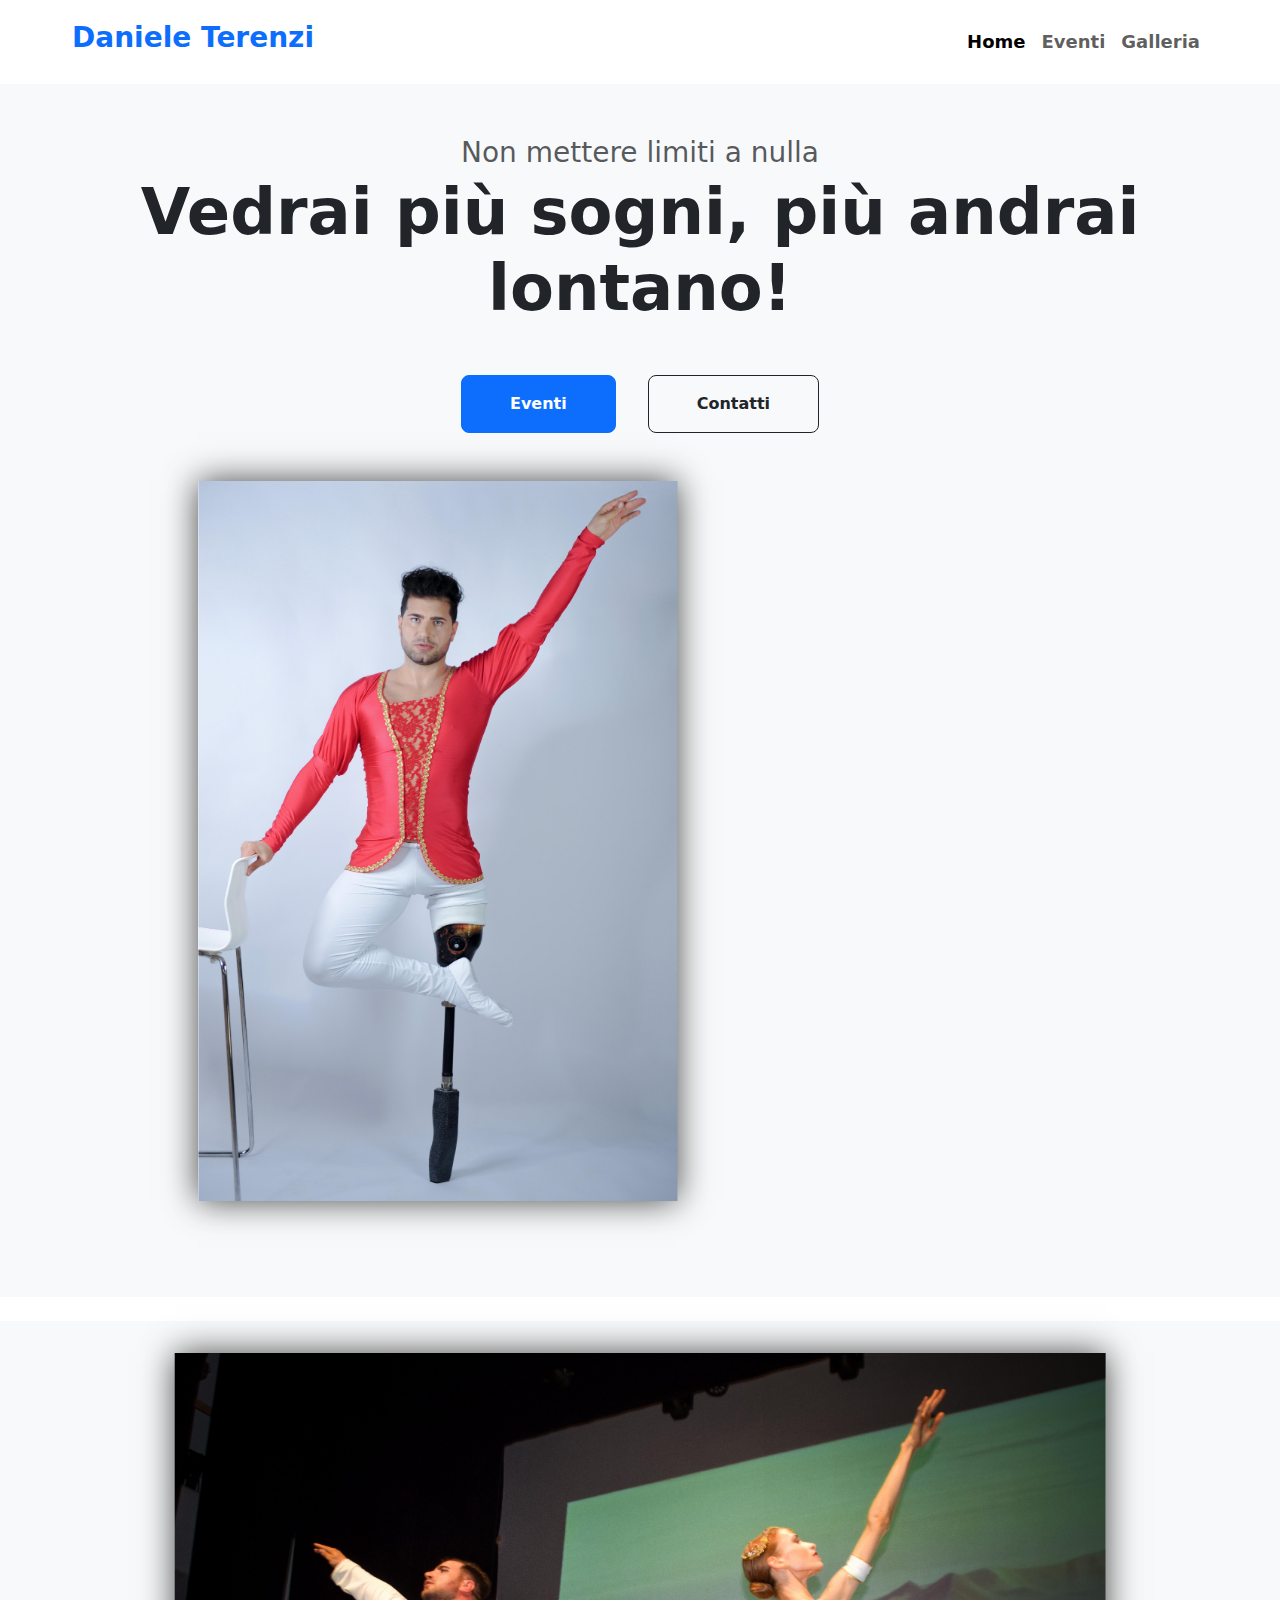
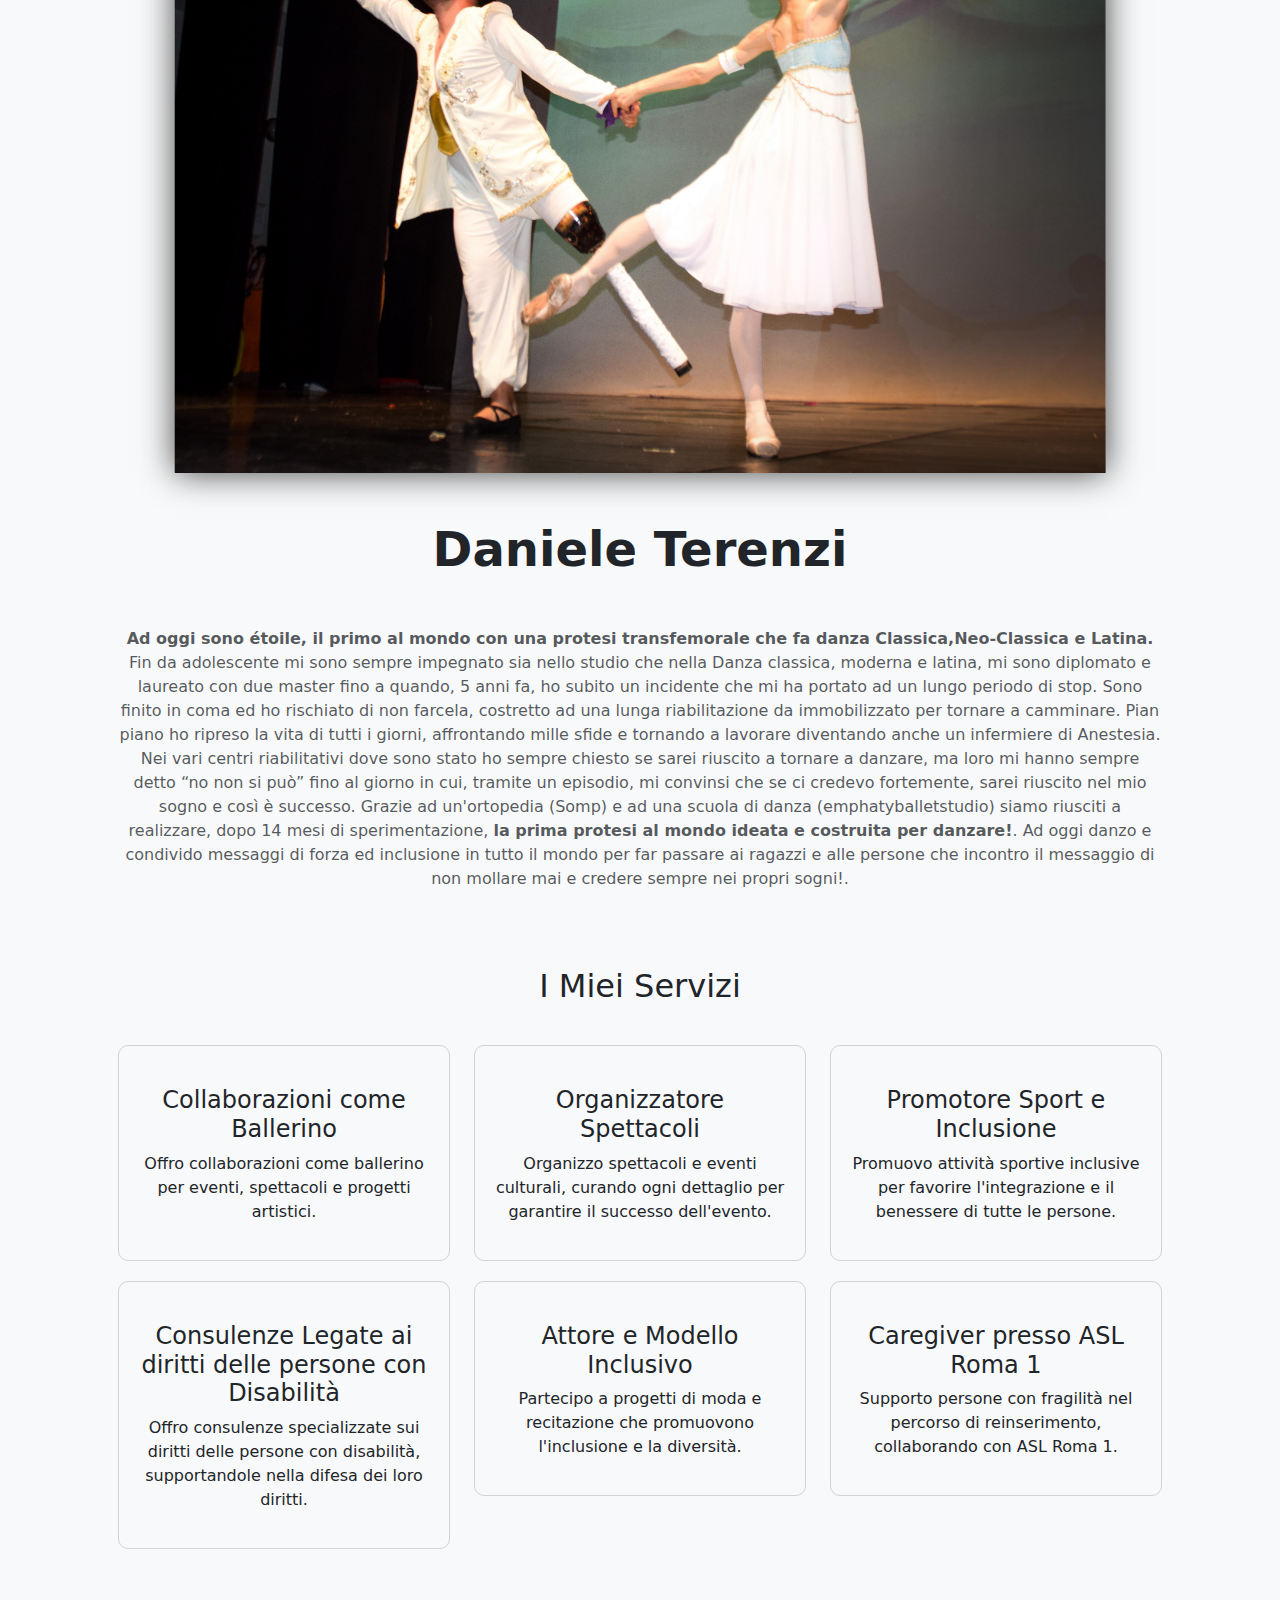
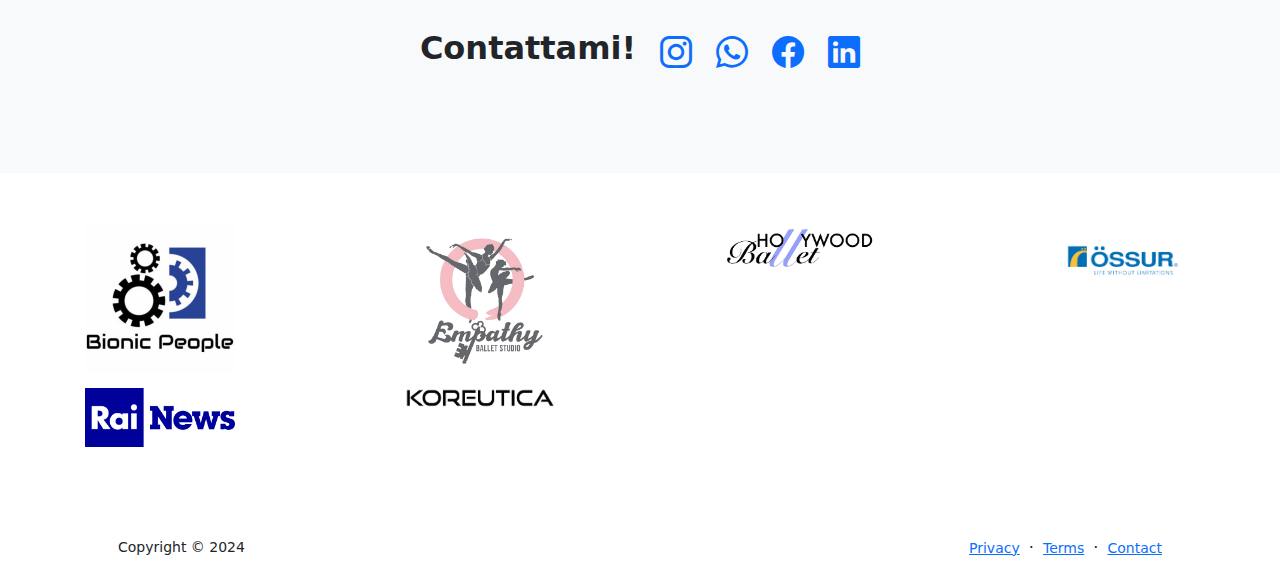
==== daniele/index.html @ 932a0d4e "primo commit" ====
<!doctype html>
<html lang="en">

<head>
    <meta charset="utf-8">
    <meta name="viewport" content="width=device-width, initial-scale=1">
    <title>Daniele Terenzi</title>
    <link href="https://cdn.jsdelivr.net/npm/bootstrap-icons@1.8.1/font/bootstrap-icons.css" rel="stylesheet" />
    <link href="https://cdn.jsdelivr.net/npm/bootstrap@5.3.3/dist/css/bootstrap.min.css" rel="stylesheet"
        integrity="sha384-QWTKZyjpPEjISv5WaRU9OFeRpok6YctnYmDr5pNlyT2bRjXh0JMhjY6hW+ALEwIH" crossorigin="anonymous">
    <link rel="stylesheet" href="style2.css">
</head>

<body>
    <main>
        <!-- navbar -->
        <nav class="navbar navbar-expand-lg navbar-light bg-white py-3">
            <div class="container-fluid px-5 mx-4">
                <a class="navbar-brand" href="index.html"><h3 class="fw-bolder text-primary">Daniele
                        Terenzi </h3></a>
                <button class="navbar-toggler" type="button" data-bs-toggle="collapse"
                    data-bs-target="#navbarSupportedContent" aria-controls="navbarSupportedContent"
                    aria-expanded="false" aria-label="Toggle navigation"><span
                        class="navbar-toggler-icon"></span></button>
                <div class="collapse navbar-collapse" id="navbarSupportedContent">
                    <ul class="navbar-nav ms-auto mb-2 mb-lg-0 small fw-bolder">
                        <li class="nav-item"><a class="nav-link active" href="index.html">Home</a></li>
                        <li class="nav-item"><a class="nav-link" href="eventi.html">Eventi</a></li>
                        <li class="nav-item"><a class="nav-link" href="galleria.html">Galleria</a></li>
                    </ul>
                </div>
            </div>
        </nav>
        <!-- Fine Navbar -->
        <header class="py-5 bg-light mb-4">
            <div class="container px-5 pb-5">
                <div class="row gx-5 align-items-center">
                    <div class="col-xxl-5">
                        <!-- Header text content-->
                        <div class="text-center text-xxl-start">
                            <div class="fs-3 fw-light text-muted">Non mettere limiti a nulla </div>
                            <h1 class="display-3 fw-bolder mb-5"><span class="text-gradient d-inline">Vedrai più sogni, più andrai lontano!</span></h1>
                            <div
                                class="d-grid gap-3 d-sm-flex justify-content-sm-center justify-content-xxl-start mb-3">
                                <a class="btn btn-primary btn-lg px-5 py-3 me-sm-3 fs-6 fw-bolder"
                                    href="eventi.html">Eventi</a>
                                <a class="btn btn-outline-dark btn-lg px-5 py-3 fs-6 fw-bolder"
                                    href="#bottom">Contatti</a>
                            </div>
                        </div>
                    </div>
                    <div class="col-xxl-7 mt-5">
                        <div class="profile bg-image hover-zoom ">
                            <img class="profile-img " src="img/IMG-20240326-WA0086.jpg" alt="photo">
                        </div>
                    </div>
                </div>
            </div>
        </header>
        <!-- Page Content-->
        <section class="bg-light py-5">
            <div class="container px-5">
                <div class="row gx-5 justify-content-center">
                    <div class="profile">
                    <img class="profile-img" src="./img/IMG-20240326-WA0116.jpg" alt="">
                        </div>  
                    <div class="col-12">
                        <div class="text-center my-5">
                            <h1 class="display-5 fw-bolder my-5"><span class="text-gradient d-inline ">Daniele Terenzi</span>
                            </h1>
                            <p class="text-muted"><b>Ad oggi sono étoile, il primo al mondo con una protesi transfemorale che fa danza Classica,Neo-Classica e Latina.</b> Fin da adolescente mi sono sempre impegnato sia nello studio che nella Danza classica, moderna e latina, mi sono diplomato e laureato con due master fino a quando, 5 anni fa, ho subito un incidente che mi ha portato ad un lungo periodo di stop. Sono finito in coma ed ho rischiato di non farcela, costretto ad una lunga riabilitazione da immobilizzato per tornare a camminare. Pian piano ho ripreso la vita di tutti i giorni, affrontando mille sfide e tornando a lavorare diventando anche un infermiere di Anestesia. Nei vari centri riabilitativi dove sono stato ho sempre chiesto se sarei riuscito a tornare a danzare, ma loro mi hanno sempre detto “no non si può” fino al giorno in cui, tramite un episodio, mi convinsi che se ci credevo fortemente, sarei riuscito nel mio sogno e così è successo. Grazie ad un'ortopedia (Somp) e ad una scuola di danza (emphatyballetstudio) siamo riusciti a realizzare, dopo 14 mesi di sperimentazione, <b>la prima protesi al mondo ideata e costruita per danzare!</b>. Ad oggi danzo e condivido messaggi di forza ed inclusione in tutto il mondo per far passare ai ragazzi e alle persone che incontro il messaggio di non mollare mai e credere sempre nei propri sogni!.</p>
                            <div class="container services-section">
                                <h2 class="services-title">I Miei Servizi</h2>
                                <div class="row">
                                    <div class="col-md-4">
                                        <div class="service-box text-center">
                                            <div class="service-icon">
                                                <i class="fas fa-dance"></i>
                                            </div>
                                            <h4>Collaborazioni come Ballerino</h4>
                                            <p>Offro collaborazioni come ballerino per eventi, spettacoli e progetti artistici.</p>
                                        </div>
                                    </div>
                                    <div class="col-md-4">
                                        <div class="service-box text-center">
                                            <div class="service-icon">
                                                <i class="fas fa-theater-masks"></i>
                                            </div>
                                            <h4>Organizzatore Spettacoli</h4>
                                            <p>Organizzo spettacoli e eventi culturali, curando ogni dettaglio per garantire il successo dell'evento.</p>
                                        </div>
                                    </div>
                                    <div class="col-md-4">
                                        <div class="service-box text-center">
                                            <div class="service-icon">
                                                <i class="fas fa-running"></i>
                                            </div>
                                            <h4>Promotore Sport e Inclusione</h4>
                                            <p>Promuovo attività sportive inclusive per favorire l'integrazione e il benessere di tutte le persone.</p>
                                        </div>
                                    </div>
                                    <div class="col-md-4">
                                        <div class="service-box text-center">
                                            <div class="service-icon">
                                                <i class="fas fa-gavel"></i>
                                            </div>
                                            <h4>Consulenze Legate ai diritti delle persone con Disabilità</h4>
                                            <p>Offro consulenze specializzate sui diritti delle persone con disabilità, supportandole nella difesa dei loro diritti.</p>
                                        </div>
                                    </div>
                                    <div class="col-md-4">
                                        <div class="service-box text-center">
                                            <div class="service-icon">
                                                <i class="fas fa-user"></i>
                                            </div>
                                            <h4>Attore e Modello Inclusivo</h4>
                                            <p>Partecipo a progetti di moda e recitazione che promuovono l'inclusione e la diversità.</p>
                                        </div>
                                    </div>
                                    <div class="col-md-4">
                                        <div class="service-box text-center">
                                            <div class="service-icon">
                                                <i class="fas fa-heart"></i>
                                            </div>
                                            <h4>Caregiver presso ASL Roma 1</h4>
                                            <p>Supporto persone con fragilità nel percorso di reinserimento, collaborando con ASL Roma 1.</p>
                                        </div>
                                    </div>
                                </div>
                            </div>
                        
                            <div class="d-flex justify-content-center fs-2 gap-4">
                                <h2 id="bottom" class="fw-bolder">Contattami!</h2>
                                <a class="text-gradient" href="#!"><i class="bi bi-instagram"></i></a>
                                <a class="text-gradient" href="#!"><i class="bi bi-whatsapp"></i></a>
                                <a class="text-gradient" href="#!"><i class="bi bi-facebook"></i></a>
                                <a class="text-gradient" href="#!"><i class="bi bi-linkedin"></i></a>
                            </div>
                        </div>
                    </div>
                </div>
            </div>
        </section>

        <div class="container-fluid sponsor-section">
            <div class="row text-center">
                <div class="col-md-3 col-sm-6">
                    <img src="/daniele/img/bionicpeople.png" alt="Sponsor bionicpeople" class="sponsor-logo img-fluid">
                </div>
                <div class="col-md-3 col-sm-6">
                    <img src="/daniele/img/empathy.png" alt="Sponsor empathyballett" class="sponsor-logo img-fluid">
                </div>
                <div class="col-md-3 col-sm-6">
                    <img src="/daniele/img/hollywoodballet.png" alt="Sponsor hollywoodballet" class="sponsor-logo img-fluid">
                </div>
                <div class="col-md-3 col-sm-6">
                    <img src="/daniele/img/Ossur-Company-Logo_Blue_Tagline.png" alt="Sponsor ossur" class="sponsor-logo img-fluid">
                </div>
                <div class="col-md-3 col-sm-6">
                    <img src="/daniele/img/Rai_News_-_Logo_2021.svg.png" alt="Sponsor rainews" class="sponsor-logo img-fluid">
                </div>
                <div class="col-md-3 col-sm-6">
                    <img src="/daniele/img/Koreutica_80ll0.png" alt="Sponsor koreutica" class="sponsor-logo img-fluid">
                </div>
            </div>
        </div>
        


    </main>
    
    <!-- Footer-->
    <footer class="bg-white py-4 mt-auto">
        <div class="container px-5">
            <div class="row align-items-center justify-content-between flex-column flex-sm-row">
                <div class="col-auto">
                    <div class="small m-0">Copyright &copy;  2024</div>
                </div>
                <div class="col-auto">
                    <a class="small" href="#!">Privacy</a>
                    <span class="mx-1">&middot;</span>
                    <a class="small" href="#!">Terms</a>
                    <span class="mx-1">&middot;</span>
                    <a class="small" href="#!">Contact</a>
                </div>
            </div>
        </div>
    </footer>
















    <script src="https://cdn.jsdelivr.net/npm/bootstrap@5.3.3/dist/js/bootstrap.bundle.min.js"
        integrity="sha384-YvpcrYf0tY3lHB60NNkmXc5s9fDVZLESaAA55NDzOxhy9GkcIdslK1eN7N6jIeHz"
        crossorigin="anonymous"></script>
</body>

</html>
---- daniele/style2.css ----
li{
    font-size: 18px;
}




.profile {
    position: relative;
    height: 75vw;
    width: 75vw;
    border-radius: 5vw;
    margin-top: 5vw;
    max-height: 40rem;
    max-width: 40rem;
  }
  .profile .profile-img {
    height: 80vw;
    max-height: 45rem;
    position: absolute;
    bottom: 0;
    left: 50%;
    box-shadow: 0 0 2rem 0 rgba(0, 0, 0, 0.726);
    transform: translateX(-50%);
  }


  .blog-home5 .card-title {
    font-size: 18px;
  }
  
  .blog-home5 .subtitle {
      
      line-height: 24px;
  }
  
  .blog-home5 .card.card-shadow {
      -webkit-box-shadow: 0px 0px 30px rgba(115, 128, 157, 0.1);
      box-shadow: 0px 0px 30px rgba(115, 128, 157, 0.1);
  }
  
  .blog-home5 .b-h-box .card-img-overlay {
    bottom: 0px;
    top: auto;
    -webkit-transition: 0.2s ease-in;
    -o-transition: 0.2s ease-in;
    transition: 0.2s ease-in;
    height: 55%;
  }
  
  .blog-home5 .b-h-box .card-title {
      color: #ffffff;
  }
  
  .blog-home5 .b-h-box {
    color: #ffffff;
  }
  
  .blog-home5 .b-h-box .card-text {
    display: none;
  }
  
  .blog-home5 .b-h-box:hover {
    color: #8d97ad;
  }
  
  
  .blog-home5 .b-h-box:hover .card-title {
    margin: 15px 0;
  }
  
  .blog-home5 .b-h-box:hover .card-text {
    display: block;
  }
  
  .blog-home5 .bg-danger-gradiant {
      background: #ff4d7e;
      background: -webkit-linear-gradient(legacy-direction(to right), #ff4d7e 0%, #ff6a5b 100%);
      background: -webkit-gradient(linear, left top, right top, from(#ff4d7e), to(#ff6a5b));
      background: -webkit-linear-gradient(left, #ff4d7e 0%, #ff6a5b 100%);
      background: -o-linear-gradient(left, #ff4d7e 0%, #ff6a5b 100%);
      background: linear-gradient(to right, #ff4d7e 0%, #ff6a5b 100%);
  }
  
  .blog-home5 .font-14 {
    font-size: 14px;
  }
/* CHATGPT STYLE */
  .sponsor-section {
    margin-top: 50px;
    margin-bottom: 50px;
}

.sponsor-logo {
    max-width: 150px;
    margin: 0 auto 15px;
    transition: transform 0.3s;
}
.sponsor-logo:hover {
    transform: scale(1.1);
}

.services-section {
  padding: 60px 0;
}
.services-title {
  text-align: center;
  margin-bottom: 40px;
}
.service-box {
  padding: 20px;
  border: 1px solid #d3d3d3;
  border-radius: 10px;
  margin-bottom: 20px;
  transition: box-shadow 0.3s;
}
.service-box:hover {
  box-shadow: 0 4px 8px rgba(0, 0, 0, 0.1);
}
.service-icon {
  font-size: 40px;
  margin-bottom: 20px;
  color: #007bff;
}
  
  @media (max-width:768px) {
    .blog-home5 .b-h-box .card-img-overlay {
      height: 40%;
    }
  }
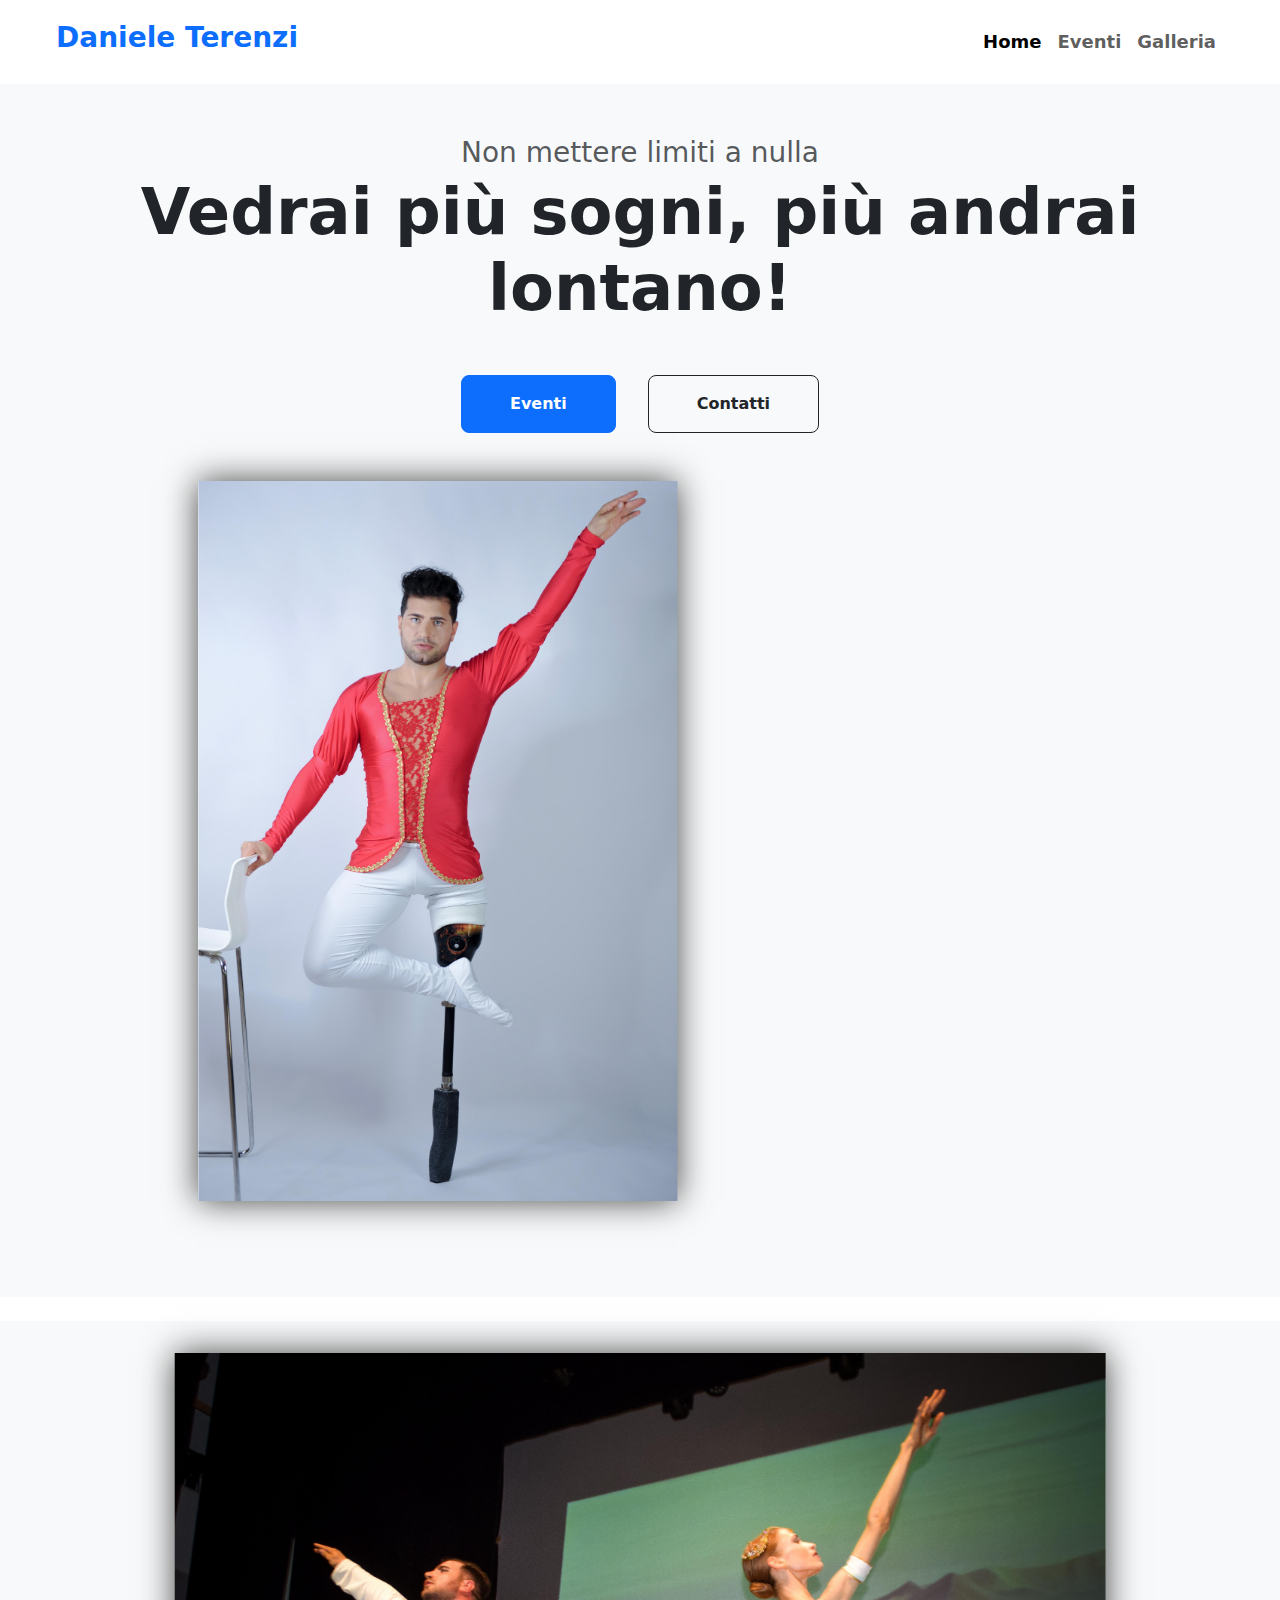
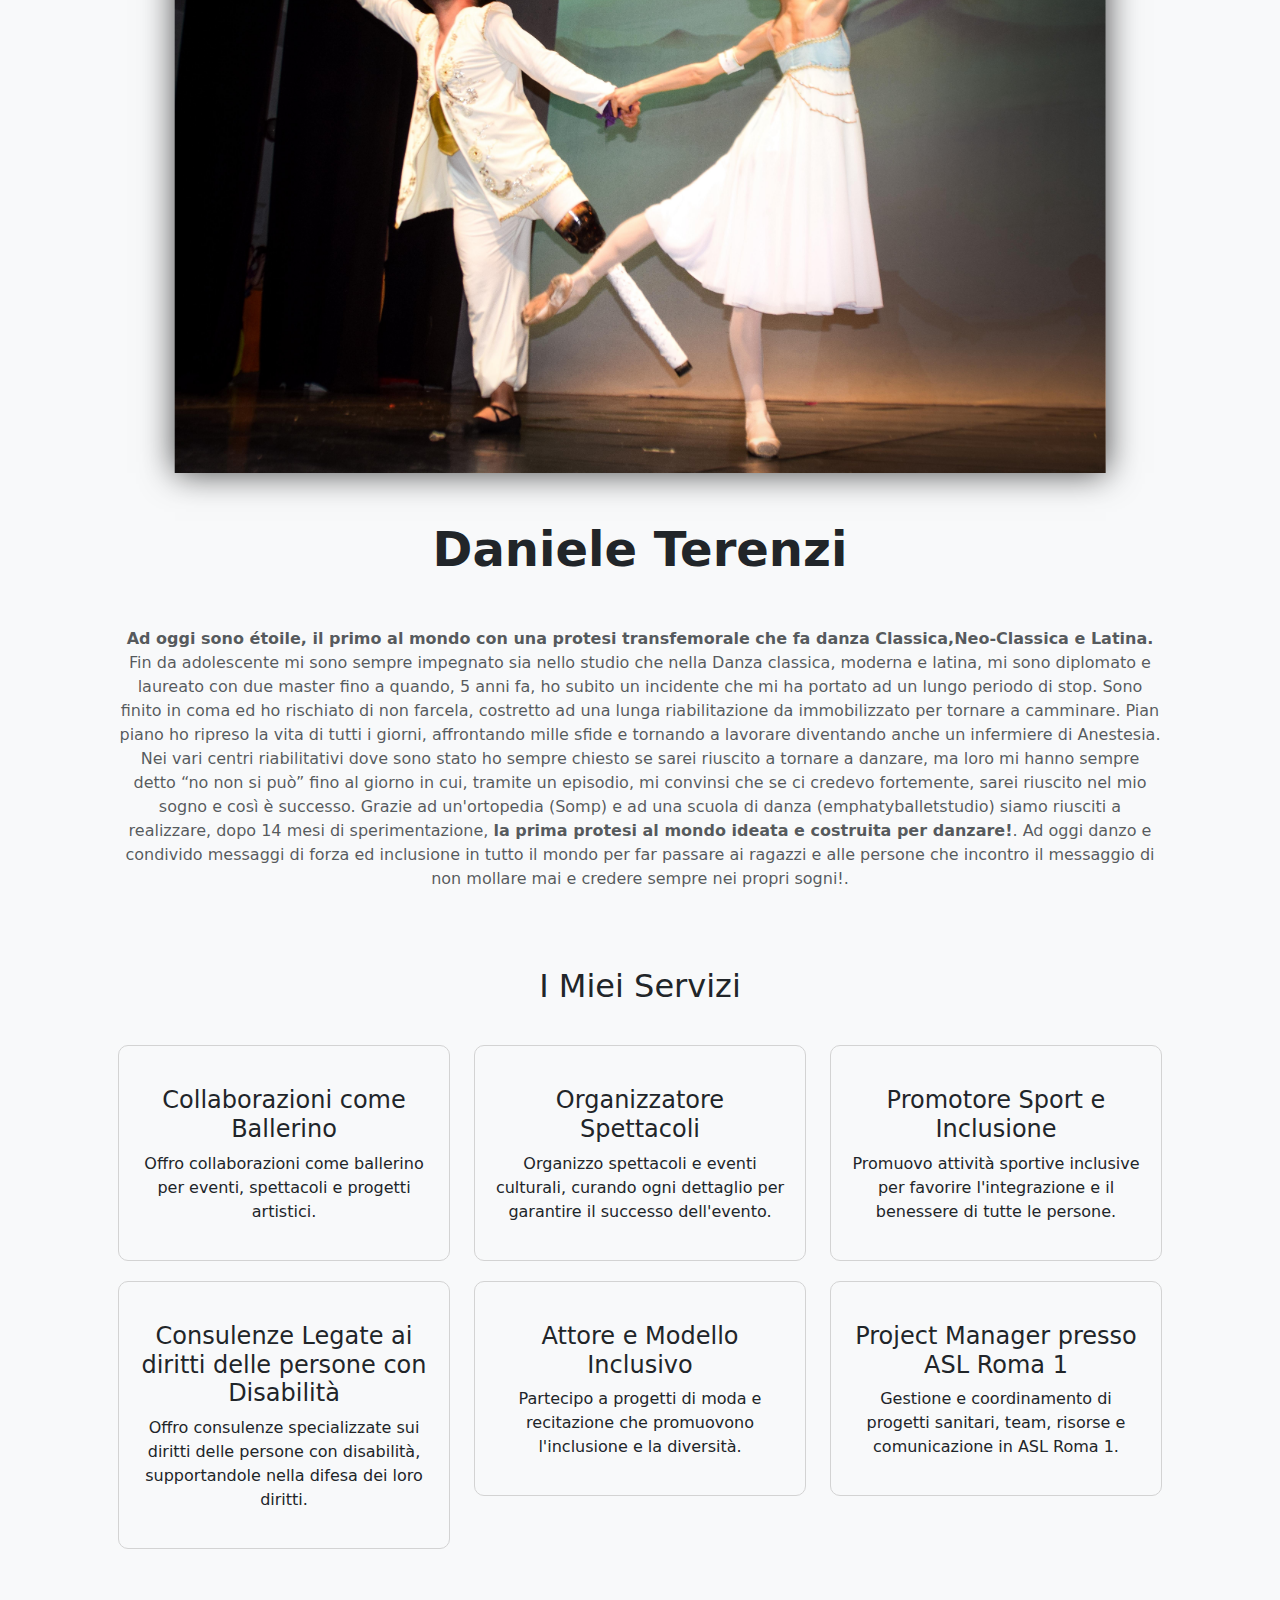
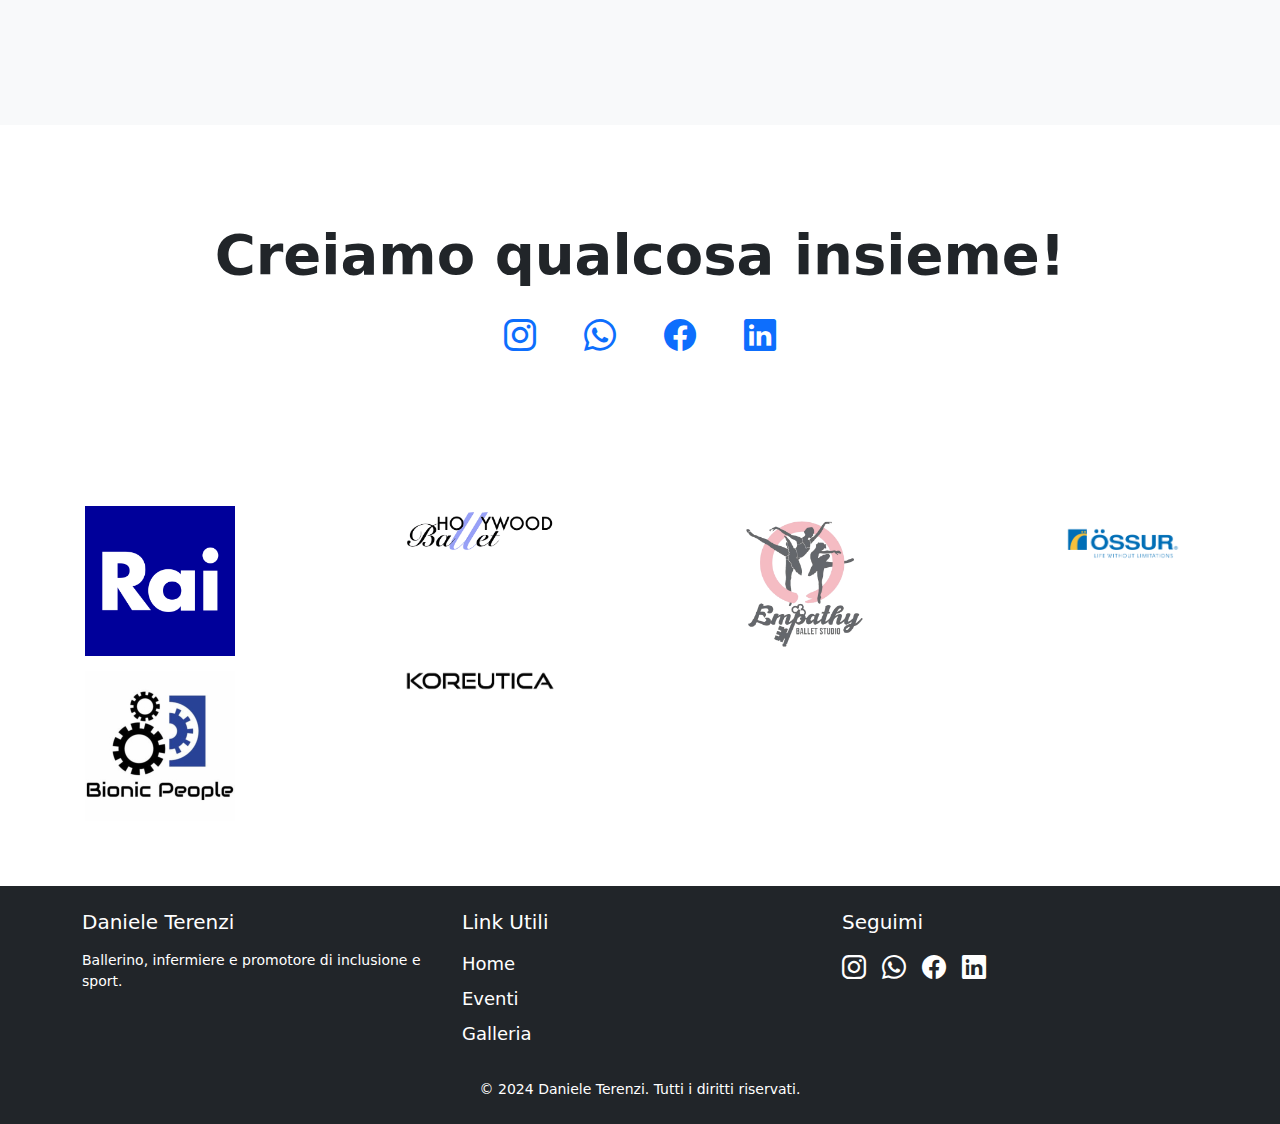
==== commit 7634eae6: "Update 060624" ====
--- a/daniele/index.html
+++ b/daniele/index.html
@@ -15,7 +15,7 @@
     <main>
         <!-- navbar -->
         <nav class="navbar navbar-expand-lg navbar-light bg-white py-3">
-            <div class="container-fluid px-5 mx-4">
+            <div class="container-fluid px-5 mx-2">
                 <a class="navbar-brand" href="index.html"><h3 class="fw-bolder text-primary">Daniele
                         Terenzi </h3></a>
                 <button class="navbar-toggler" type="button" data-bs-toggle="collapse"
@@ -38,7 +38,7 @@
                     <div class="col-xxl-5">
                         <!-- Header text content-->
                         <div class="text-center text-xxl-start">
-                            <div class="fs-3 fw-light text-muted">Non mettere limiti a nulla </div>
+                            <div class="fs-3 fw-light text-muted">Non mettere limiti a nulla</div>
                             <h1 class="display-3 fw-bolder mb-5"><span class="text-gradient d-inline">Vedrai più sogni, più andrai lontano!</span></h1>
                             <div
                                 class="d-grid gap-3 d-sm-flex justify-content-sm-center justify-content-xxl-start mb-3">
@@ -122,21 +122,24 @@
                                             <div class="service-icon">
                                                 <i class="fas fa-heart"></i>
                                             </div>
-                                            <h4>Caregiver presso ASL Roma 1</h4>
-                                            <p>Supporto persone con fragilità nel percorso di reinserimento, collaborando con ASL Roma 1.</p>
+                                            <h4>Project Manager presso ASL Roma 1</h4>
+                                            <p>Gestione e coordinamento di progetti sanitari, team, risorse e comunicazione in ASL Roma 1.</p>
                                         </div>
                                     </div>
                                 </div>
                             </div>
-                        
-                            <div class="d-flex justify-content-center fs-2 gap-4">
-                                <h2 id="bottom" class="fw-bolder">Contattami!</h2>
-                                <a class="text-gradient" href="#!"><i class="bi bi-instagram"></i></a>
-                                <a class="text-gradient" href="#!"><i class="bi bi-whatsapp"></i></a>
-                                <a class="text-gradient" href="#!"><i class="bi bi-facebook"></i></a>
-                                <a class="text-gradient" href="#!"><i class="bi bi-linkedin"></i></a>
-                            </div>
-                        </div>
+                     </section>
+
+                      <!-- Call to action section-->
+        <section class="py-5 ">
+            <div class="container px-5 my-5">
+                <div class="text-center">
+                    <h2 class="display-4 fw-bolder mb-4">Creiamo qualcosa insieme!</h2>
+                    <div class="d-flex justify-content-center fs-2 gap-5">
+                        <a class="text-gradient" href="#!"><i class="bi bi-instagram"></i></a>
+                        <a class="text-gradient" href="#!"><i class="bi bi-whatsapp"></i></a>
+                        <a class="text-gradient" href="#!"><i class="bi bi-facebook"></i></a>
+                        <a class="text-gradient" href="#!"><i class="bi bi-linkedin"></i></a>
                     </div>
                 </div>
             </div>
@@ -145,19 +148,19 @@
         <div class="container-fluid sponsor-section">
             <div class="row text-center">
                 <div class="col-md-3 col-sm-6">
-                    <img src="/daniele/img/bionicpeople.png" alt="Sponsor bionicpeople" class="sponsor-logo img-fluid">
-                </div>
-                <div class="col-md-3 col-sm-6">
-                    <img src="/daniele/img/empathy.png" alt="Sponsor empathyballett" class="sponsor-logo img-fluid">
-                </div>
-                <div class="col-md-3 col-sm-6">
-                    <img src="/daniele/img/hollywoodballet.png" alt="Sponsor hollywoodballet" class="sponsor-logo img-fluid">
-                </div>
-                <div class="col-md-3 col-sm-6">
-                    <img src="/daniele/img/Ossur-Company-Logo_Blue_Tagline.png" alt="Sponsor ossur" class="sponsor-logo img-fluid">
-                </div>
-                <div class="col-md-3 col-sm-6">
-                    <img src="/daniele/img/Rai_News_-_Logo_2021.svg.png" alt="Sponsor rainews" class="sponsor-logo img-fluid">
+                    <img src="/daniele/img/Logo_of_RAI_(2016).svg.png" alt="Sponsor Rai" class="sponsor-logo img-fluid">
+                </div>
+                <div class="col-md-3 col-sm-6">
+                    <img src="/daniele/img/hollywoodballet.png" alt="Sponsor Hollywood Ballet" class="sponsor-logo img-fluid">
+                </div>
+                <div class="col-md-3 col-sm-6">
+                    <img src="/daniele/img/empathy.png" alt="Sponsor Emphaty Ballet" class="sponsor-logo img-fluid">
+                </div>
+                <div class="col-md-3 col-sm-6">
+                    <img src="/daniele/img/Ossur-Company-Logo_Blue_Tagline.png" alt="Sponsor Ossur" class="sponsor-logo img-fluid">
+                </div>
+                <div class="col-md-3 col-sm-6">
+                    <img src="/daniele/img/bionicpeople.png" alt="Sponsor BionicPeople" class="sponsor-logo img-fluid">
                 </div>
                 <div class="col-md-3 col-sm-6">
                     <img src="/daniele/img/Koreutica_80ll0.png" alt="Sponsor koreutica" class="sponsor-logo img-fluid">
@@ -169,7 +172,46 @@
 
     </main>
     
-    <!-- Footer-->
+    <!-- Footer -->
+<footer class="bg-dark text-white py-4">
+    <div class="container">
+        <div class="row">
+            <!-- Logo e breve descrizione -->
+            <div class="col-md-4">
+                <h5>Daniele Terenzi</h5>
+                <p>Ballerino, infermiere e promotore di inclusione e sport.</p>
+            </div>
+            <!-- Link utili -->
+            <div class="col-md-4">
+                <h5>Link Utili</h5>
+                <ul class="list-unstyled">
+                    <li><a href="index.html" class="text-white">Home</a></li>
+                    <li><a href="eventi.html" class="text-white">Eventi</a></li>
+                    <li><a href="galleria.html" class="text-white">Galleria</a></li>
+                </ul>
+            </div>
+            <!-- Social Media -->
+            <div class="col-md-4">
+                <h5>Seguimi</h5>
+                <div class="d-flex justify-content-start">
+                    <a class="text-white me-3" href="#!"><i class="bi bi-instagram"></i></a>
+                    <a class="text-white me-3" href="#!"><i class="bi bi-whatsapp"></i></a>
+                    <a class="text-white me-3" href="#!"><i class="bi bi-facebook"></i></a>
+                    <a class="text-white me-3" href="#!"><i class="bi bi-linkedin"></i></a>
+                </div>
+            </div>
+        </div>
+        <!-- Informazioni di copyright -->
+        <div class="row mt-3">
+            <div class="col-12 text-center">
+                <p class="mb-0">&copy; 2024 Daniele Terenzi. Tutti i diritti riservati.</p>
+            </div>
+        </div>
+    </div>
+</footer>
+<!-- Fine Footer -->
+
+    <!-- Footer
     <footer class="bg-white py-4 mt-auto">
         <div class="container px-5">
             <div class="row align-items-center justify-content-between flex-column flex-sm-row">
@@ -185,7 +227,7 @@
                 </div>
             </div>
         </div>
-    </footer>
+    </footer> -->
 
 
 
--- a/daniele/style2.css
+++ b/daniele/style2.css
@@ -85,7 +85,7 @@
   .blog-home5 .font-14 {
     font-size: 14px;
   }
-/* CHATGPT STYLE */
+  
   .sponsor-section {
     margin-top: 50px;
     margin-bottom: 50px;
@@ -122,6 +122,46 @@
   margin-bottom: 20px;
   color: #007bff;
 }
+
+/* Footer */
+
+/* Stile per il footer */
+footer {
+  background-color: #343a40;
+  color: #ffffff;
+}
+
+footer a {
+  color: #ffffff;
+  text-decoration: none;
+}
+
+footer a:hover {
+  color: #007bff;
+  text-decoration: underline;
+}
+
+footer h5 {
+  font-size: 1.25rem;
+  margin-bottom: 1rem;
+}
+
+footer p {
+  font-size: 0.875rem;
+}
+
+footer ul {
+  padding-left: 0;
+  list-style: none;
+}
+
+footer ul li {
+  margin-bottom: 0.5rem;
+}
+
+footer .bi {
+  font-size: 1.5rem;
+}
   
   @media (max-width:768px) {
     .blog-home5 .b-h-box .card-img-overlay {
